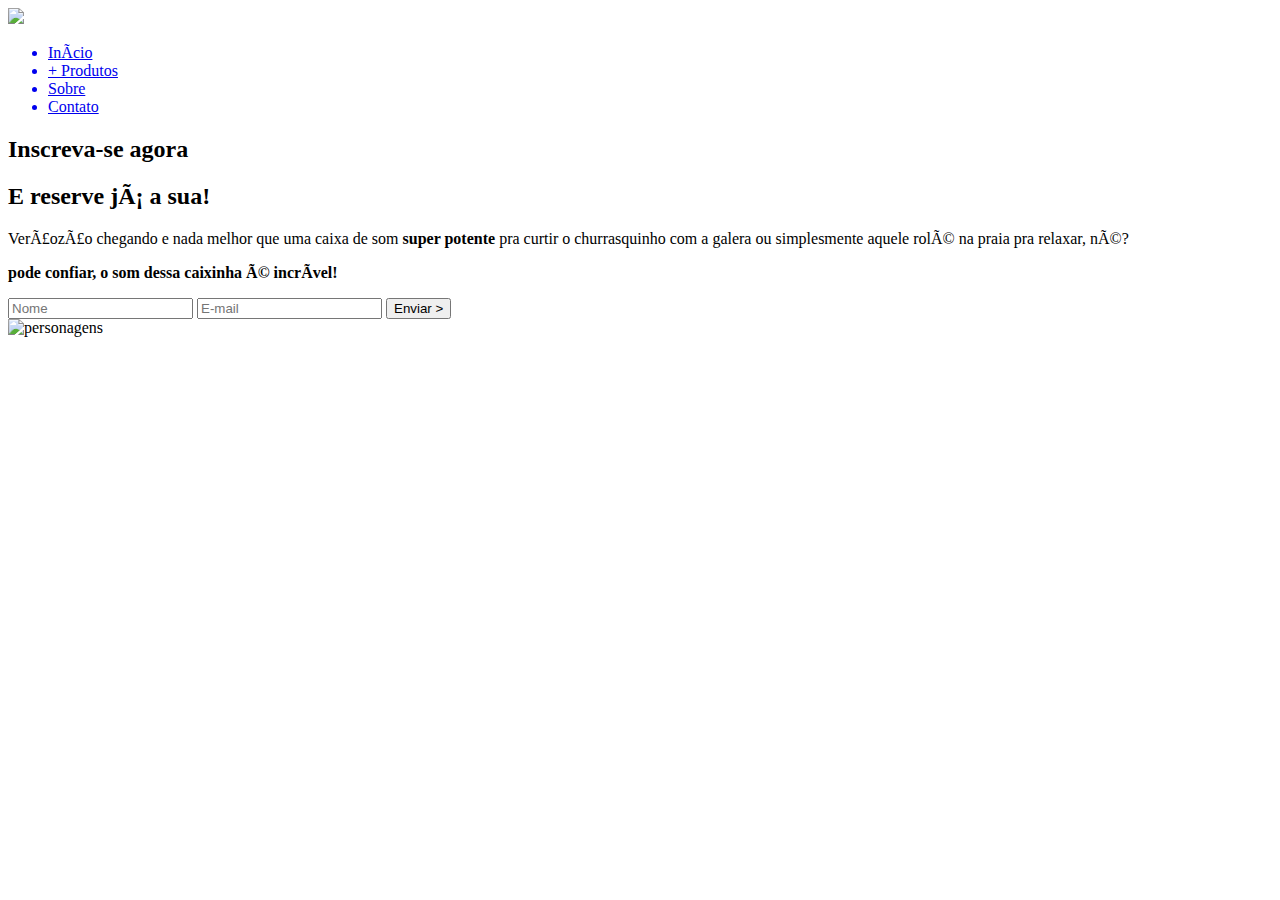
==== index.html @ 0e4702eb "Adicionando arquivo inicial" ====
<!DOCTYPE html>
<head>
    <meta charset="UFT-8">
    <meta name= viewport content= width="device-width initial-scale=1.0">
    <link href="style.css" rel="stylesheet">
    <link href="fonts.css" rel="stylesheet">
    <link href="media.css" rel="stylesheet">
    <title>Landing Page - Loja bezt.</title>
    
</head>

<body>
    <header>
        <nav>
            <a href="#"><img class="logotipo" src="logo_bezt.png"></a>
        </nav>
        <div id="title"></div>

        <ul>
            <a href="#"><li>Início</li></a>
            <a href="#"><li>+ Produtos</li></a>
            <a href="#"><li>Sobre</li></a>
            <a href="#" id="contato-btn"><li>Contato</li></a>   
        </ul>
    </header>

    <main>
        <aside>
            <h2><span>Inscreva-se agora</span></h2>
            <h2>E reserve já a sua!</h2>
            <P>Verãozão chegando e nada melhor que uma caixa de som <strong>super potente</strong> pra curtir o churrasquinho com a galera ou simplesmente aquele rolé na praia pra relaxar, né?</P>
            <p><strong>pode confiar, o som dessa caixinha é incrível!</p></strong>
            
            <form>
                <input type="text" placeholder="Nome">
                <input type="email" placeholder="E-mail">
                <input type="submit" value="Enviar >">
            </form>
        </aside>

        <article>
            <div id="img">
            <img src="caixa_bt3.png" alt="personagens">
            </div>
        </article>
    </main>
</body>



</html>
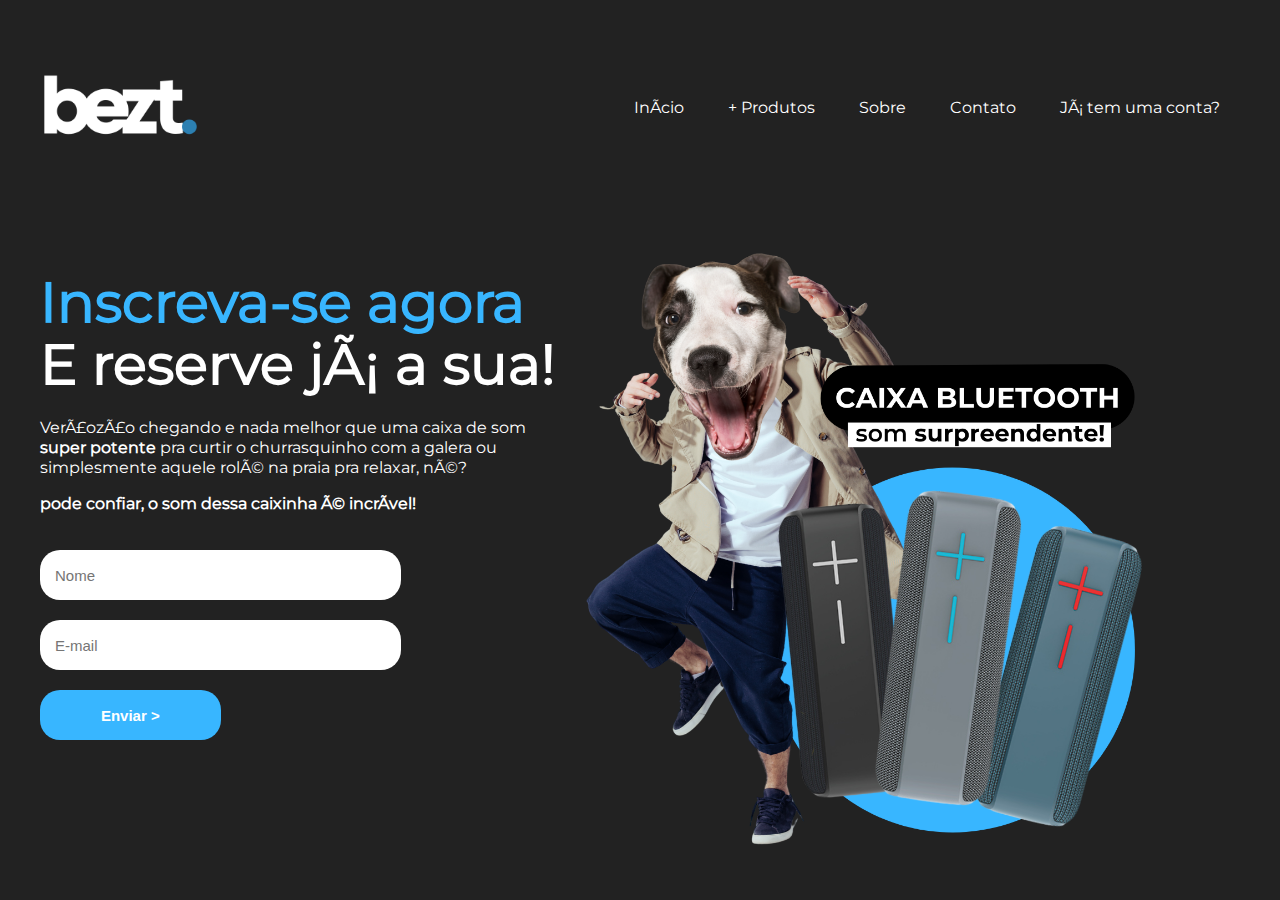
==== commit 6cc4668e: "Update index.html" ====
--- a/index.html
+++ b/index.html
@@ -20,7 +20,8 @@
             <a href="#"><li>Início</li></a>
             <a href="#"><li>+ Produtos</li></a>
             <a href="#"><li>Sobre</li></a>
-            <a href="#" id="contato-btn"><li>Contato</li></a>   
+            <a href="#"><li>Contato</li></a>
+            <a href="#" id="conta-btn"><li>Já tem uma conta?</li></a>
         </ul>
     </header>
 
@@ -48,4 +49,4 @@
 
 
 
-</html>+</html>
--- a/style.css
+++ b/style.css
@@ -0,0 +1,109 @@
+body{
+    background-color: rgb(34, 34, 34);
+    color:white;
+    font-family: Montserrat;
+    max-width: 1200px;
+    margin: 0 auto;
+    padding: 15px;
+}
+
+header{
+    display: flex;
+    flex-direction: row;
+    justify-content: space-between;
+    align-items: center;
+}
+
+#title{
+    flex-direction: column;
+    line-height: 10px;
+}
+
+
+#img{
+   width: 200px;
+   
+}
+
+.logotipo{
+    width:180px;
+}
+
+li{
+    display: inline-block;
+    margin: 20px;
+}
+
+a{
+    color:white
+}
+
+a:hover{
+    color: #38B6FF;
+    transition: 0.3s all;
+}
+
+#contato-btn{
+    border: 2px solid #38B6FF;
+    padding: 10px;
+    border-radius: 15px;
+}
+
+#contato-btn:hover{
+    background-color: #38B6FF;
+    color: white;
+}
+
+main{
+    display:flex;
+    flex-direction: row;
+    margin-top: 50px;
+}
+
+h2{
+    font-size: 56px;
+    line-height: 15px;
+}
+
+span{
+   color: #38B6FF
+}
+
+p{
+    line-height: 20px;
+    max-width:500px;
+}
+
+img{
+    width:599px;
+}
+
+form{
+    display: flex;
+    flex-direction:column;
+    width: 70%;
+}
+
+form [type="submit"]{
+    height: 50px;
+    width: 50%;
+    background-color:#38B6FF;
+    color: white;
+    font-weight: bold;
+}
+
+form [type="submit"]:hover{
+    cursor: pointer;
+    transition: 1s all;
+    background: #2A87BD;
+    
+}
+
+input{
+    margin-top:20px;
+    height: 20px;
+    padding: 15px;
+    border-radius: 20px;
+    border: none;
+    font-size: 15px;
+}--- a/fonts.css
+++ b/fonts.css
@@ -0,0 +1,14 @@
+@font-face {
+    src: url(Montserrat-VariableFont_wght.ttf);
+    font-family: 'Montserrat';    
+    font-weight: normal;
+    font-style: normal;
+}
+
+
+ @font-face {
+        src: url(Montserrat-Italic-VariableFont_wght.ttf);
+        font-family: 'Montserrat_italic';    
+        font-weight: normal;
+        font-style: normal;
+ }--- a/media.css
+++ b/media.css
@@ -0,0 +1,30 @@
+@media screen and (max-width: 760px){
+    header{
+        flex-direction:column;
+    }
+
+    main{
+        flex-direction:column;
+    }
+
+    h2{
+        font-size:38px;
+    }
+
+    form{
+        margin: 0 auto;
+        width: 100%;
+    }
+
+    input{
+        align-self: center;
+    }
+
+    img{
+        display: none;
+    }
+
+    ul{
+        text-align: center;
+    }
+}